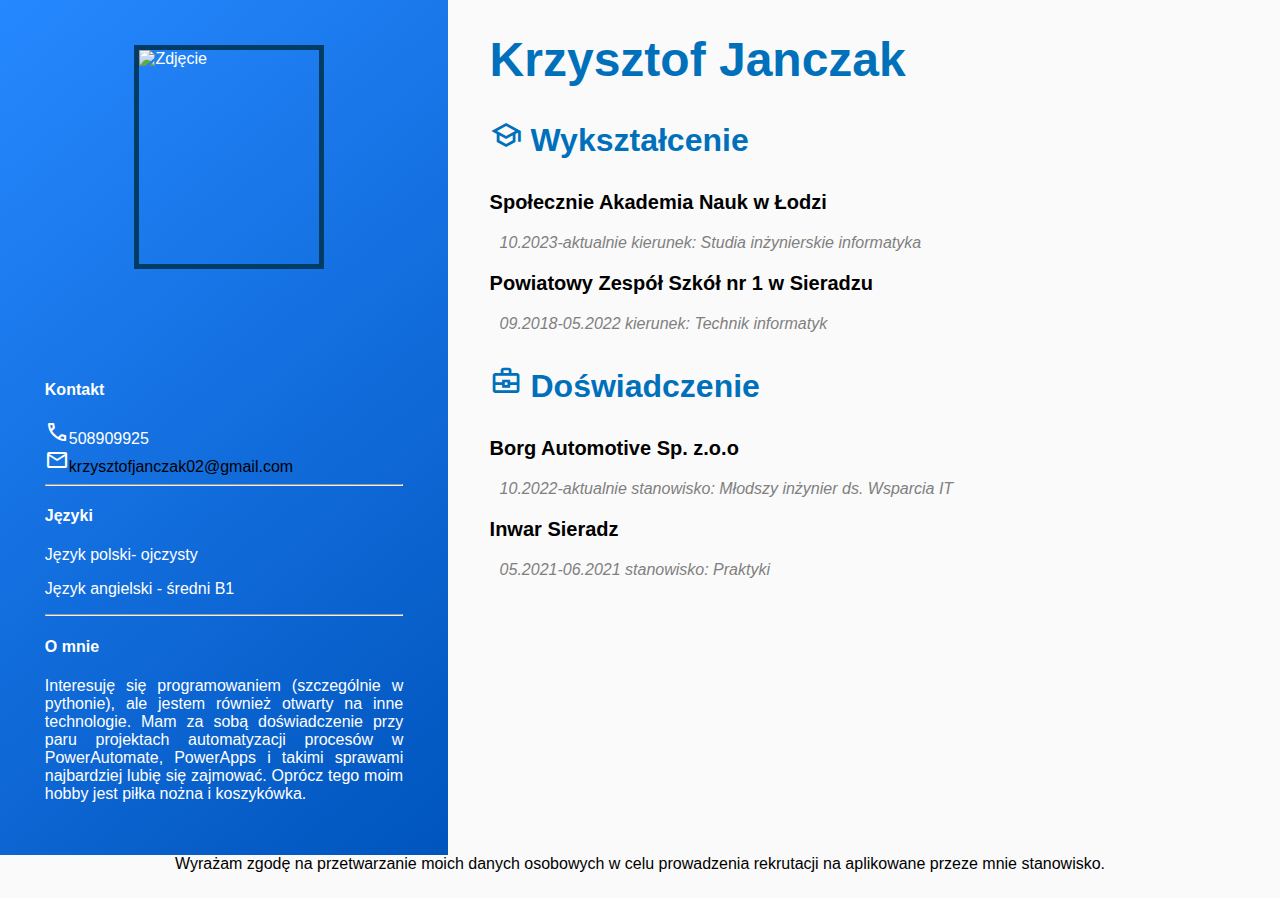
==== index.html @ 9db8df97 "Add files via upload" ====
<!DOCTYPE html>
<html lang="pl">
<head>
    <meta charset="UTF-8">
    <meta name="viewport" content="width=device-width, initial-scale=1.0">
    <link rel="stylesheet" href="styles.css">
    <link rel="stylesheet" href="https://fonts.googleapis.com/css2?family=Material+Symbols+Outlined:opsz,wght,FILL,GRAD@20..48,100..700,0..1,-50..200" />
    
    <title>Krzysztof Janczak</title>
</head>
<body>
    <sidebar>
        <div id="prof-picture"><img alt="Zdjęcie" src="KrzysztofJanczak.jpg" width="100%" height="100%"></div>
        
        <div id="About_me">
            <h4>Kontakt</h4>
            <i class="material-symbols-outlined">call </i>508909925<br>
            <i style="#"class="material-symbols-outlined">email </i><a href="mailto:krzysztofjanczak02@gmail.com">krzysztofjanczak02@gmail.com</a><br>
            <hr>
            <h4>Języki</h4>
            <p>Język polski- ojczysty</p>
            <p>Język angielski - średni B1</p>
            <hr>
            <h4>O mnie</h4>
            Interesuję się programowaniem (szczególnie w pythonie), ale jestem również otwarty na inne
            technologie. Mam za sobą doświadczenie przy paru projektach automatyzacji procesów w PowerAutomate, PowerApps
            i takimi sprawami najbardziej lubię się zajmować. Oprócz tego moim hobby jest piłka nożna i koszykówka.
        </div>
        
    </sidebar>
    <main>

            <h1 style="margin-left:5%;">Krzysztof Janczak</h1>

            <div class="segment">
                <h3><i style="font-size:32px;" class="material-symbols-outlined">School</i> Wykształcenie</h3>
                <p class="p-segment">Społecznie Akademia Nauk w Łodzi</b></p>
                <i class="years">10.2023-aktualnie kierunek: Studia inżynierskie informatyka</i>
                <p class="p-segment">Powiatowy Zespół Szkół nr 1 w Sieradzu</p>
                <i class="years">09.2018-05.2022 kierunek: Technik informatyk</i>
            </div>
            <div class="segment">
                <h3><span class="material-symbols-outlined" style="font-size:32px;">
                    business_center</span> Doświadczenie</h3>
                    <p class="p-segment">Borg Automotive Sp. z.o.o</p>
                    <i class="years">
                        10.2022-aktualnie stanowisko: Młodszy inżynier ds. Wsparcia IT
                    </i>
                    <p class="p-segment">Inwar Sieradz</p>
                    <i class="years">05.2021-06.2021 stanowisko: Praktyki</i>

                </div>
            
            
        
        
    </main>
    <footer>
        Wyrażam zgodę na przetwarzanie moich danych osobowych w celu prowadzenia rekrutacji na aplikowane przeze mnie stanowisko.
    </footer>
</body>
</html>
---- styles.css ----
body {
            width:100%;
            height:95vh;
            margin:0;
            padding:0;
            font-family: Arial;
        }
        
        sidebar {
            margin:0;
            width:35%;
            height:100%;
            background-image: linear-gradient(140deg, #2688ff, #0055bd);
            float:left;
            color:#ffffff;
            
        }
        main {
            float:left;
            margin:0;
            width:65%;
            height:100%;
            background-color: #fafafa;
            
        }
        footer {
            margin:0;
            clear:both;
            width:100%;
            height:5%;
            background-color: #fafafa;
            text-align:center;
        }
        
        #prof-picture {
            margin-top:10%;
            width: 40%;
            height: 25%;
            margin-left: 30%;
            border: 5px solid #003c63;
        }
        #About_me {
            margin-top:25%;
            margin-left:10%;
            width:80%;
            text-align: justify;
            
        }
        
        h1 {
            color:#0070ba;
            font-family: Arial;
            font-size:48px;
        }
        h3 {
            font-family: Arial;
            font-size: 32px;
            color:#0070ba;
        }
        .material-symbols-outlined {
            font-variation-settings:
            'FILL' 0,
            'wght' 400,
            'GRAD' 0,
            'opsz' 24
        }
        .years {
            color: gray;
            padding: 10px;
        }
        .segment {
            margin-left:5%;
        }

        .p-segment {
            font-weight: bold;
            font-size:20px;
        }
        a {
            text-decoration: none; 
            color:#000000
        }
        a:hover {
            color:blue;
        }
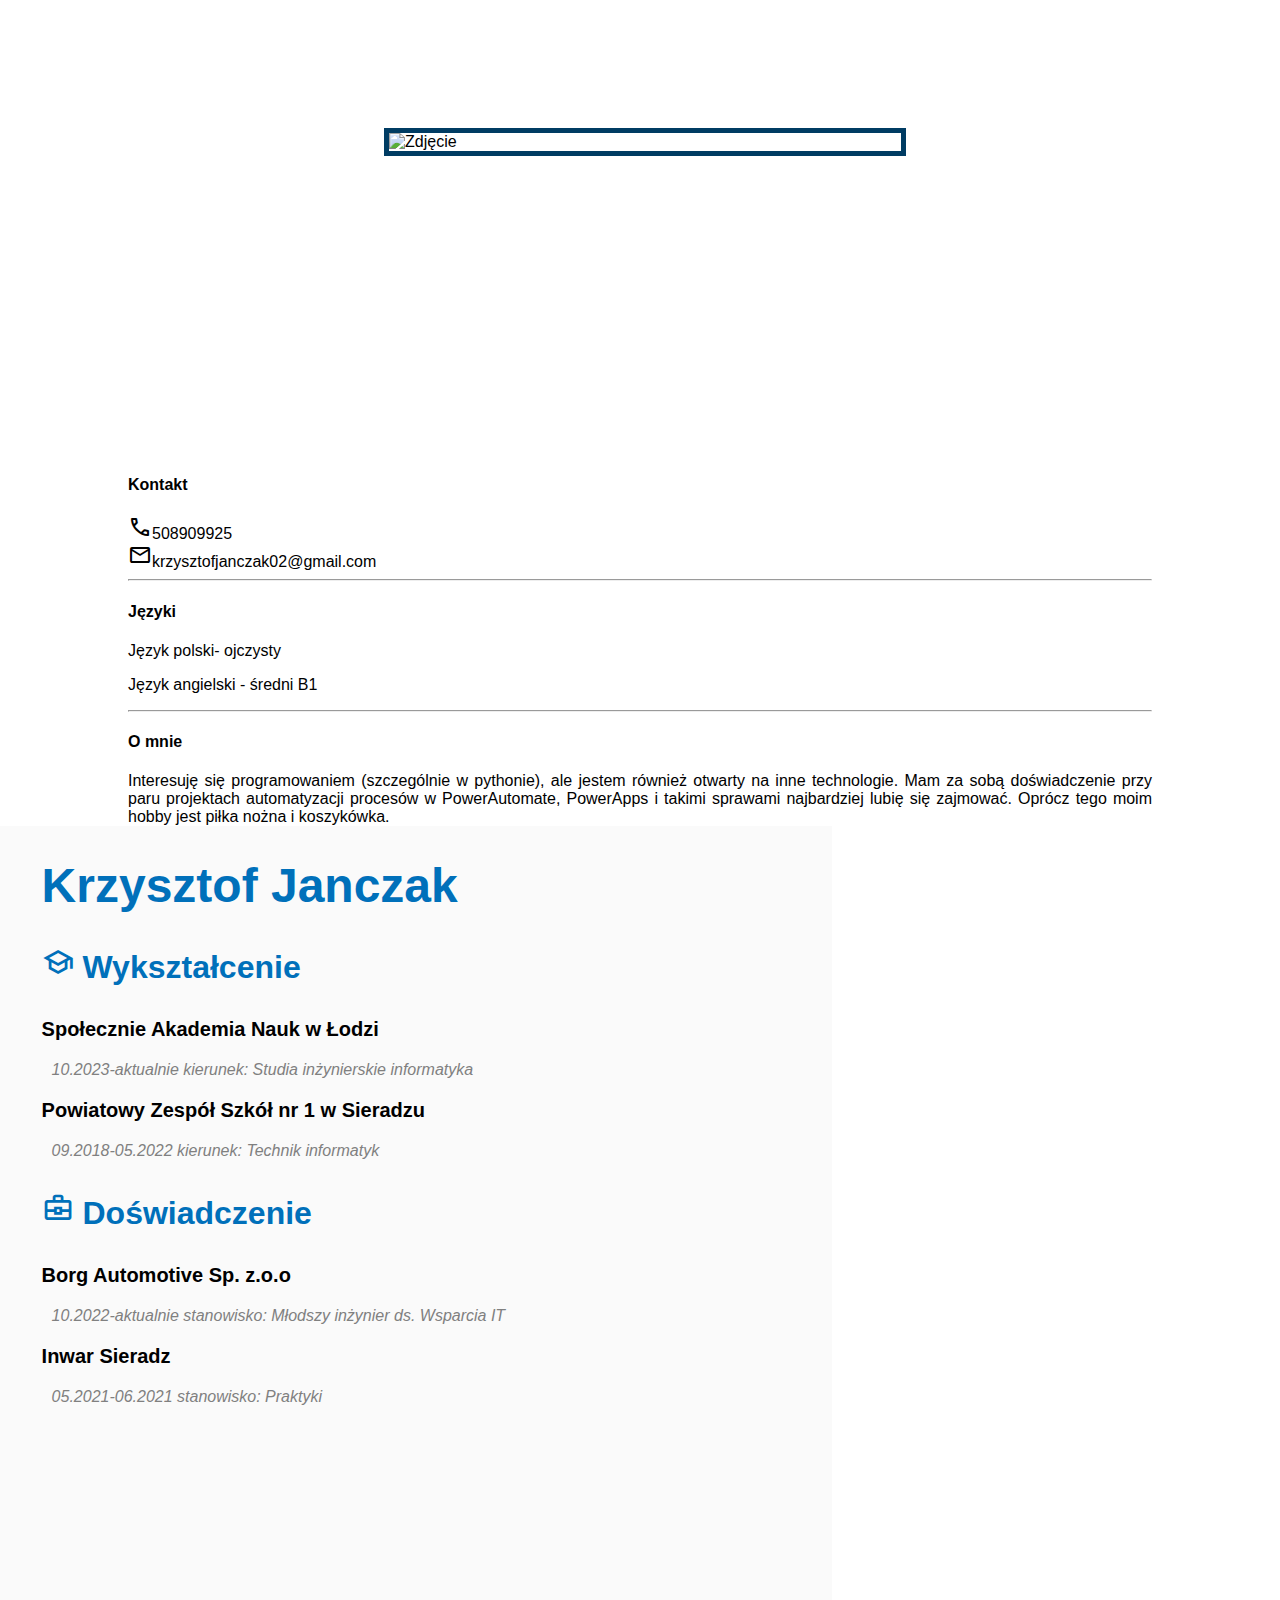
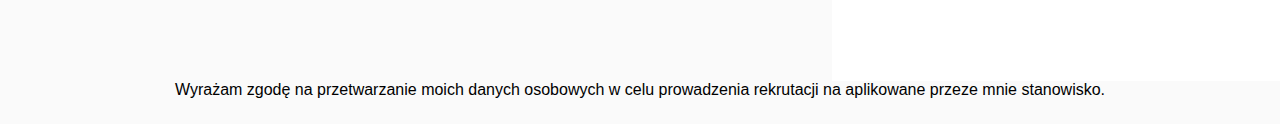
==== commit b12e10ec: "Update index.html" ====
--- a/index.html
+++ b/index.html
@@ -9,7 +9,7 @@
     <title>Krzysztof Janczak</title>
 </head>
 <body>
-    <sidebar>
+    <aside>
         <div id="prof-picture"><img alt="Zdjęcie" src="KrzysztofJanczak.jpg" width="100%" height="100%"></div>
         
         <div id="About_me">
@@ -27,7 +27,7 @@
             i takimi sprawami najbardziej lubię się zajmować. Oprócz tego moim hobby jest piłka nożna i koszykówka.
         </div>
         
-    </sidebar>
+    </aside>
     <main>
 
             <h1 style="margin-left:5%;">Krzysztof Janczak</h1>
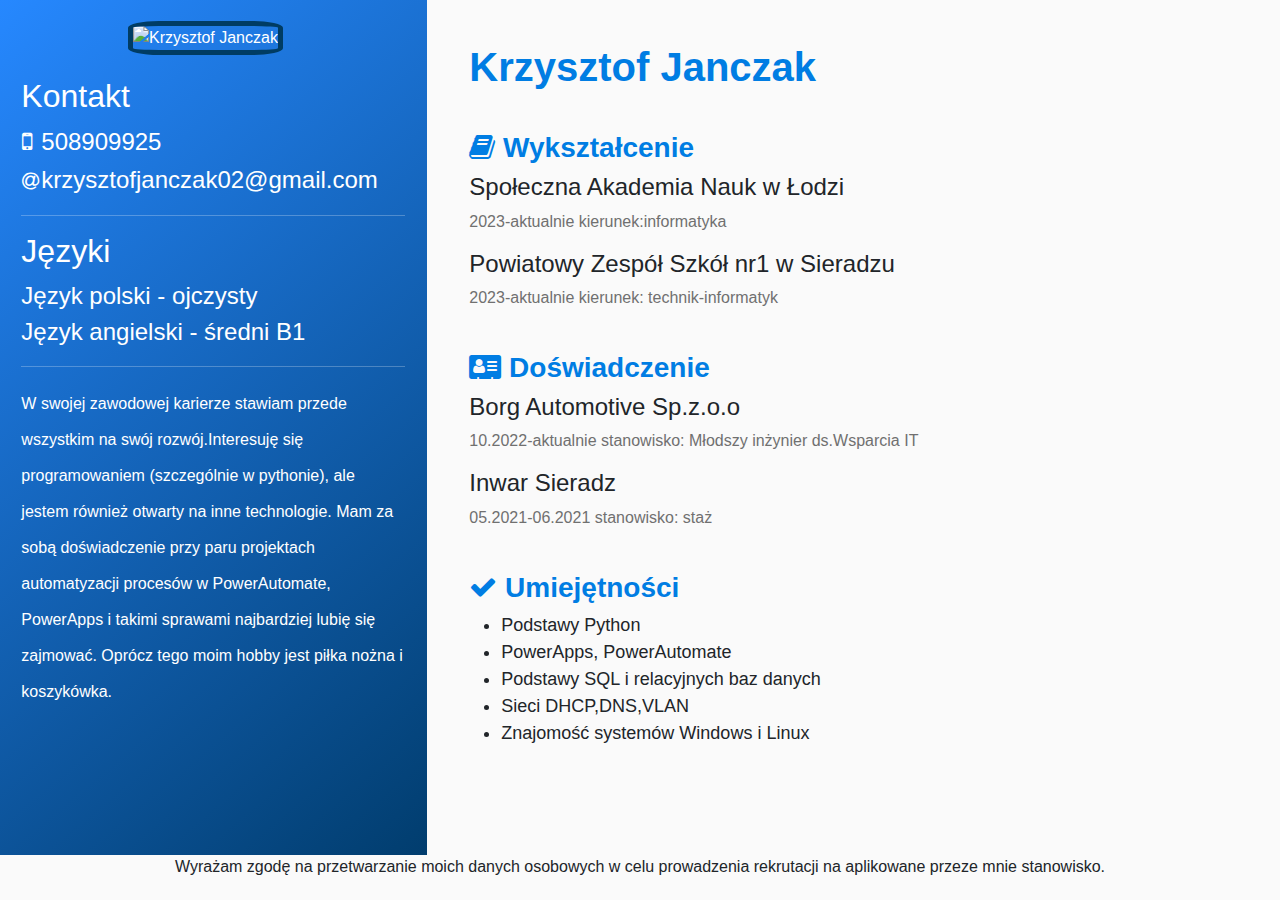
==== commit 77f77a4e: "Add files via upload" ====
--- a/index.html
+++ b/index.html
@@ -1,63 +1,75 @@
 <!DOCTYPE html>
 <html lang="pl">
 <head>
-    <meta charset="UTF-8">
-    <meta name="viewport" content="width=device-width, initial-scale=1.0">
-    <link rel="stylesheet" href="styles.css">
-    <link rel="stylesheet" href="https://fonts.googleapis.com/css2?family=Material+Symbols+Outlined:opsz,wght,FILL,GRAD@20..48,100..700,0..1,-50..200" />
-    
     <title>Krzysztof Janczak</title>
+    <meta charset="utf-8">
+    <meta name="viewport" content="width=device-width, initial-scale=1">
+    <!-- Latest compiled and minified CSS -->
+    <link href="https://cdn.jsdelivr.net/npm/bootstrap@5.3.3/dist/css/bootstrap.min.css" rel="stylesheet">
+    <link rel="stylesheet" href="https://cdnjs.cloudflare.com/ajax/libs/font-awesome/4.7.0/css/font-awesome.min.css">
+    <!-- Latest compiled JavaScript -->
+    <script src="https://cdn.jsdelivr.net/npm/bootstrap@5.3.3/dist/js/bootstrap.bundle.min.js"></script>
+    <link rel="stylesheet" href="styl.css">
 </head>
-<body>
-    <aside>
-        <div id="prof-picture"><img alt="Zdjęcie" src="KrzysztofJanczak.jpg" width="100%" height="100%"></div>
-        
-        <div id="About_me">
-            <h4>Kontakt</h4>
-            <i class="material-symbols-outlined">call </i>508909925<br>
-            <i style="#"class="material-symbols-outlined">email </i><a href="mailto:krzysztofjanczak02@gmail.com">krzysztofjanczak02@gmail.com</a><br>
-            <hr>
-            <h4>Języki</h4>
-            <p>Język polski- ojczysty</p>
-            <p>Język angielski - średni B1</p>
-            <hr>
-            <h4>O mnie</h4>
-            Interesuję się programowaniem (szczególnie w pythonie), ale jestem również otwarty na inne
+<body class="container-fluid">
+    <div class="row firstrow"> <!-- Dodano klasę "row" -->
+        <div class="col-12 col-md-4">
+            <aside>
+                <img alt="Krzysztof Janczak" class ='img-fluid' src="KrzysztofJanczak.jpg">
+                <div class="aside-part">
+                    <h2>Kontakt</h2>
+                    <table>
+                        <tr><td><i class="fa fa-mobile"></i></td><td>508909925</td></i></tr>
+                        <tr><td><i class="fa fa-at" style="font-size:20px;"></i></td><td><a href="mailto:krzysztofjanczak02@gmail.com">krzysztofjanczak02@gmail.com</a></td></i></tr>         
+                    </table>
+                    <hr>
+                    <h2>Języki</h2>
+                        Język polski - ojczysty<br>
+                        Język angielski - średni B1
+                    <hr>
+                    <span style="font-size:16px;">
+                        W swojej zawodowej karierze stawiam przede wszystkim na swój rozwój.Interesuję się programowaniem (szczególnie w pythonie), ale jestem również otwarty na inne
             technologie. Mam za sobą doświadczenie przy paru projektach automatyzacji procesów w PowerAutomate, PowerApps
             i takimi sprawami najbardziej lubię się zajmować. Oprócz tego moim hobby jest piłka nożna i koszykówka.
+                    </span>
+                </div>
+
+            </aside>
         </div>
-        
-    </aside>
-    <main>
+        <div class="col-12 col-md-8">
+            <main>
+                <h1 style="font-weight: bold; color:#007de3">Krzysztof Janczak</h1>
 
-            <h1 style="margin-left:5%;">Krzysztof Janczak</h1>
+                <div class="main-segment">
+                    <h3 style="font-weight: bold;"><i class="fa fa-book"></i> Wykształcenie</h3>
+                    <h4>Społeczna Akademia Nauk w Łodzi</h4>
+                    <p>2023-aktualnie kierunek:informatyka</p>
+                    <h4>Powiatowy Zespół Szkół nr1 w Sieradzu</h4>
+                    <p>2023-aktualnie kierunek: technik-informatyk</p>
+                </div>
+                <div class="main-segment">
+                    <h3 style="font-weight: bold;"><i class="fa fa-vcard"></i> Doświadczenie</h3>
+                    <h4>Borg Automotive Sp.z.o.o</h4>
+                    <p>10.2022-aktualnie stanowisko: Młodszy inżynier ds.Wsparcia IT</p>
+                    <h4>Inwar Sieradz</h4>
+                    <p>05.2021-06.2021 stanowisko: staż</p>
+                </div>
+                <div class="main-segment">
+                    <h3 style="font-weight: bold;"><i class="fa fa-check"></i> Umiejętności</h3>
+                    <ul>
+                        <li>Podstawy Python</li>
+                        <li>PowerApps, PowerAutomate</li>
+                        <li>Podstawy SQL i relacyjnych baz danych</li>
+                        <li>Sieci DHCP,DNS,VLAN</li>
+                        <li>Znajomość systemów Windows i Linux</li>
+                    </ul>
+                </div>
 
-            <div class="segment">
-                <h3><i style="font-size:32px;" class="material-symbols-outlined">School</i> Wykształcenie</h3>
-                <p class="p-segment">Społecznie Akademia Nauk w Łodzi</b></p>
-                <i class="years">10.2023-aktualnie kierunek: Studia inżynierskie informatyka</i>
-                <p class="p-segment">Powiatowy Zespół Szkół nr 1 w Sieradzu</p>
-                <i class="years">09.2018-05.2022 kierunek: Technik informatyk</i>
-            </div>
-            <div class="segment">
-                <h3><span class="material-symbols-outlined" style="font-size:32px;">
-                    business_center</span> Doświadczenie</h3>
-                    <p class="p-segment">Borg Automotive Sp. z.o.o</p>
-                    <i class="years">
-                        10.2022-aktualnie stanowisko: Młodszy inżynier ds. Wsparcia IT
-                    </i>
-                    <p class="p-segment">Inwar Sieradz</p>
-                    <i class="years">05.2021-06.2021 stanowisko: Praktyki</i>
-
-                </div>
-            
-            
-        
-        
-    </main>
-    <footer>
-        Wyrażam zgodę na przetwarzanie moich danych osobowych w celu prowadzenia rekrutacji na aplikowane przeze mnie stanowisko.
-    </footer>
+            </main>
+        </div>
+        </div>
+    <div class="row secondrow"> <!-- Dodano klasę "row" -->
+        <div class="col-12 footer">Wyrażam zgodę na przetwarzanie moich danych osobowych w celu prowadzenia rekrutacji na aplikowane przeze mnie stanowisko.</div>
+    </div>
 </body>
-</html>
-
+</html>--- a/styl.css
+++ b/styl.css
@@ -0,0 +1,103 @@
+
+body, .container-fluid{
+    font-family: Arial;
+    width: 100%;
+    height: 100vh;
+    margin: 0;
+    padding: 0;
+}
+
+
+
+/* Ustawienie wysokości pierwszego wiersza na 95% */
+.firstrow {
+    margin-right: 0;
+    margin-left: 0;
+    height: 95%; /* 95% wysokości widoku okna przeglądarki */
+}
+.firstrow [class^="col"],
+      .firstrow [class*=" col"] {
+        padding-right: 0;
+        padding-left: 0;
+      }
+
+/* Ustawienie wysokości drugiego wiersza na 5% */
+.secondrow {
+    margin:0;
+    padding:0;
+    height: 5%; /* 5% wysokości widoku okna przeglądarki */
+}
+
+
+
+
+.footer {
+    height:100%;
+    text-align: center;
+    background-color: #fafafa;
+}
+
+aside {
+    background-image: linear-gradient(140deg, #2688ff, #013d6e);
+    color:#ffffff;
+    margin:0%;
+    width:100%;
+    height:100%;
+}
+
+.aside-part {
+    font-size:24px;
+    margin:5%;
+    width:90%;
+    height:30%;
+}
+
+
+img {
+    margin-left:30%;
+    margin-top:5%;
+    width:35%;
+    height:20%;
+    border: 5px solid #003c63;
+    border-radius:20%;
+}
+
+a {
+    text-decoration: none;
+    color: #ffffff;
+}
+
+main {
+    padding-left:5%;
+    width:100%;
+    height:100%;
+    padding-top:5%;
+    background-color: #fafafa;
+    
+}
+
+.main-segment {
+    margin-top:5%;
+}
+
+.main-segment > p {
+    color:#707070;
+}
+
+.main-segment > h3 {
+    color:#007de3;    
+}
+ 
+li {
+    font-size:18px;
+}
+
+@media (max-width: 767px) {
+    .firstrow{
+        height: auto; /* Zmiana wysokości na 100% wysokości widoku okna przeglądarki na mniejszych ekranach */
+    }
+    .secondrow {
+        height:auto;
+    }
+
+}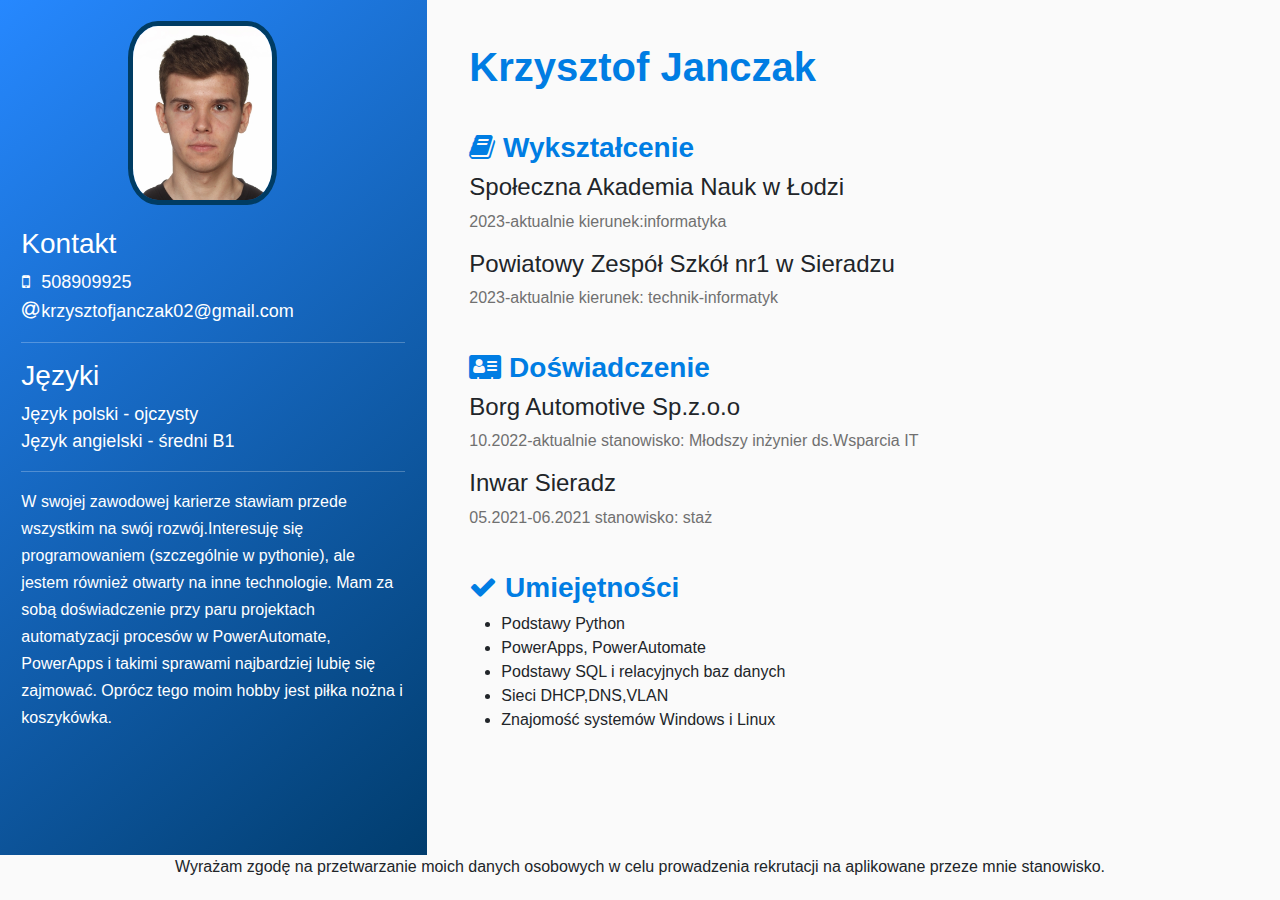
==== commit d1dd9775: "Add files via upload" ====
--- a/index.html
+++ b/index.html
@@ -17,13 +17,13 @@
             <aside>
                 <img alt="Krzysztof Janczak" class ='img-fluid' src="KrzysztofJanczak.jpg">
                 <div class="aside-part">
-                    <h2>Kontakt</h2>
+                    <h3>Kontakt</h3>
                     <table>
                         <tr><td><i class="fa fa-mobile"></i></td><td>508909925</td></i></tr>
                         <tr><td><i class="fa fa-at" style="font-size:20px;"></i></td><td><a href="mailto:krzysztofjanczak02@gmail.com">krzysztofjanczak02@gmail.com</a></td></i></tr>         
                     </table>
                     <hr>
-                    <h2>Języki</h2>
+                    <h3>Języki</h3>
                         Język polski - ojczysty<br>
                         Język angielski - średni B1
                     <hr>
--- a/styl.css
+++ b/styl.css
@@ -43,10 +43,11 @@
     margin:0%;
     width:100%;
     height:100%;
+    font-size:16px;
 }
 
 .aside-part {
-    font-size:24px;
+    font-size:18px;
     margin:5%;
     width:90%;
     height:30%;
@@ -74,10 +75,12 @@
     padding-top:5%;
     background-color: #fafafa;
     
+    
 }
 
 .main-segment {
     margin-top:5%;
+    font-size:16px;
 }
 
 .main-segment > p {
@@ -88,9 +91,7 @@
     color:#007de3;    
 }
  
-li {
-    font-size:18px;
-}
+
 
 @media (max-width: 767px) {
     .firstrow{
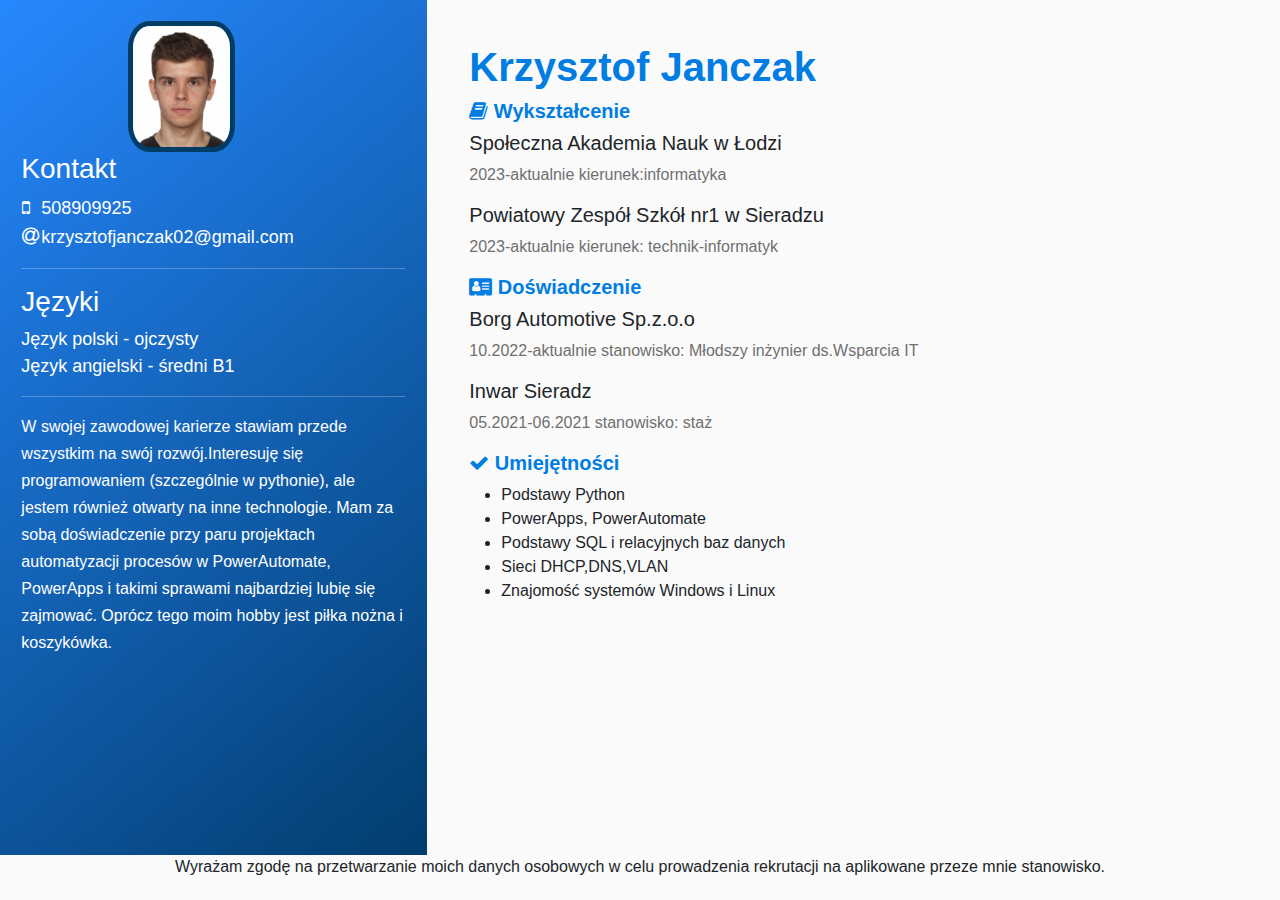
==== commit de6cc15b: "Add files via upload" ====
--- a/index.html
+++ b/index.html
@@ -42,16 +42,16 @@
 
                 <div class="main-segment">
                     <h3 style="font-weight: bold;"><i class="fa fa-book"></i> Wykształcenie</h3>
-                    <h4>Społeczna Akademia Nauk w Łodzi</h4>
+                    <h5>Społeczna Akademia Nauk w Łodzi</h5>
                     <p>2023-aktualnie kierunek:informatyka</p>
-                    <h4>Powiatowy Zespół Szkół nr1 w Sieradzu</h4>
+                    <h5>Powiatowy Zespół Szkół nr1 w Sieradzu</h5>
                     <p>2023-aktualnie kierunek: technik-informatyk</p>
                 </div>
                 <div class="main-segment">
                     <h3 style="font-weight: bold;"><i class="fa fa-vcard"></i> Doświadczenie</h3>
-                    <h4>Borg Automotive Sp.z.o.o</h4>
+                    <h5>Borg Automotive Sp.z.o.o</h5>
                     <p>10.2022-aktualnie stanowisko: Młodszy inżynier ds.Wsparcia IT</p>
-                    <h4>Inwar Sieradz</h4>
+                    <h5>Inwar Sieradz</h5>
                     <p>05.2021-06.2021 stanowisko: staż</p>
                 </div>
                 <div class="main-segment">
--- a/styl.css
+++ b/styl.css
@@ -23,10 +23,16 @@
 
 /* Ustawienie wysokości drugiego wiersza na 5% */
 .secondrow {
-    margin:0;
-    padding:0;
-    height: 5%; /* 5% wysokości widoku okna przeglądarki */
+    margin-right: 0;
+    margin-left: 0;
+    height: 5%; /* 95% wysokości widoku okna przeglądarki */
 }
+.secondrow [class^="col"],
+      .secondrow [class*=" col"] {
+        padding-right: 0;
+        padding-left: 0;
+      }
+
 
 
 
@@ -40,7 +46,6 @@
 aside {
     background-image: linear-gradient(140deg, #2688ff, #013d6e);
     color:#ffffff;
-    margin:0%;
     width:100%;
     height:100%;
     font-size:16px;
@@ -48,17 +53,17 @@
 
 .aside-part {
     font-size:18px;
-    margin:5%;
     width:90%;
     height:30%;
+    margin-left:5%;
 }
 
 
 img {
     margin-left:30%;
     margin-top:5%;
-    width:35%;
-    height:20%;
+    width:25%;
+    height:15%;
     border: 5px solid #003c63;
     border-radius:20%;
 }
@@ -79,7 +84,7 @@
 }
 
 .main-segment {
-    margin-top:5%;
+    
     font-size:16px;
 }
 
@@ -88,7 +93,9 @@
 }
 
 .main-segment > h3 {
-    color:#007de3;    
+    color:#007de3;  
+    font-weight: bold;
+    font-size:20px;  
 }
  
 
